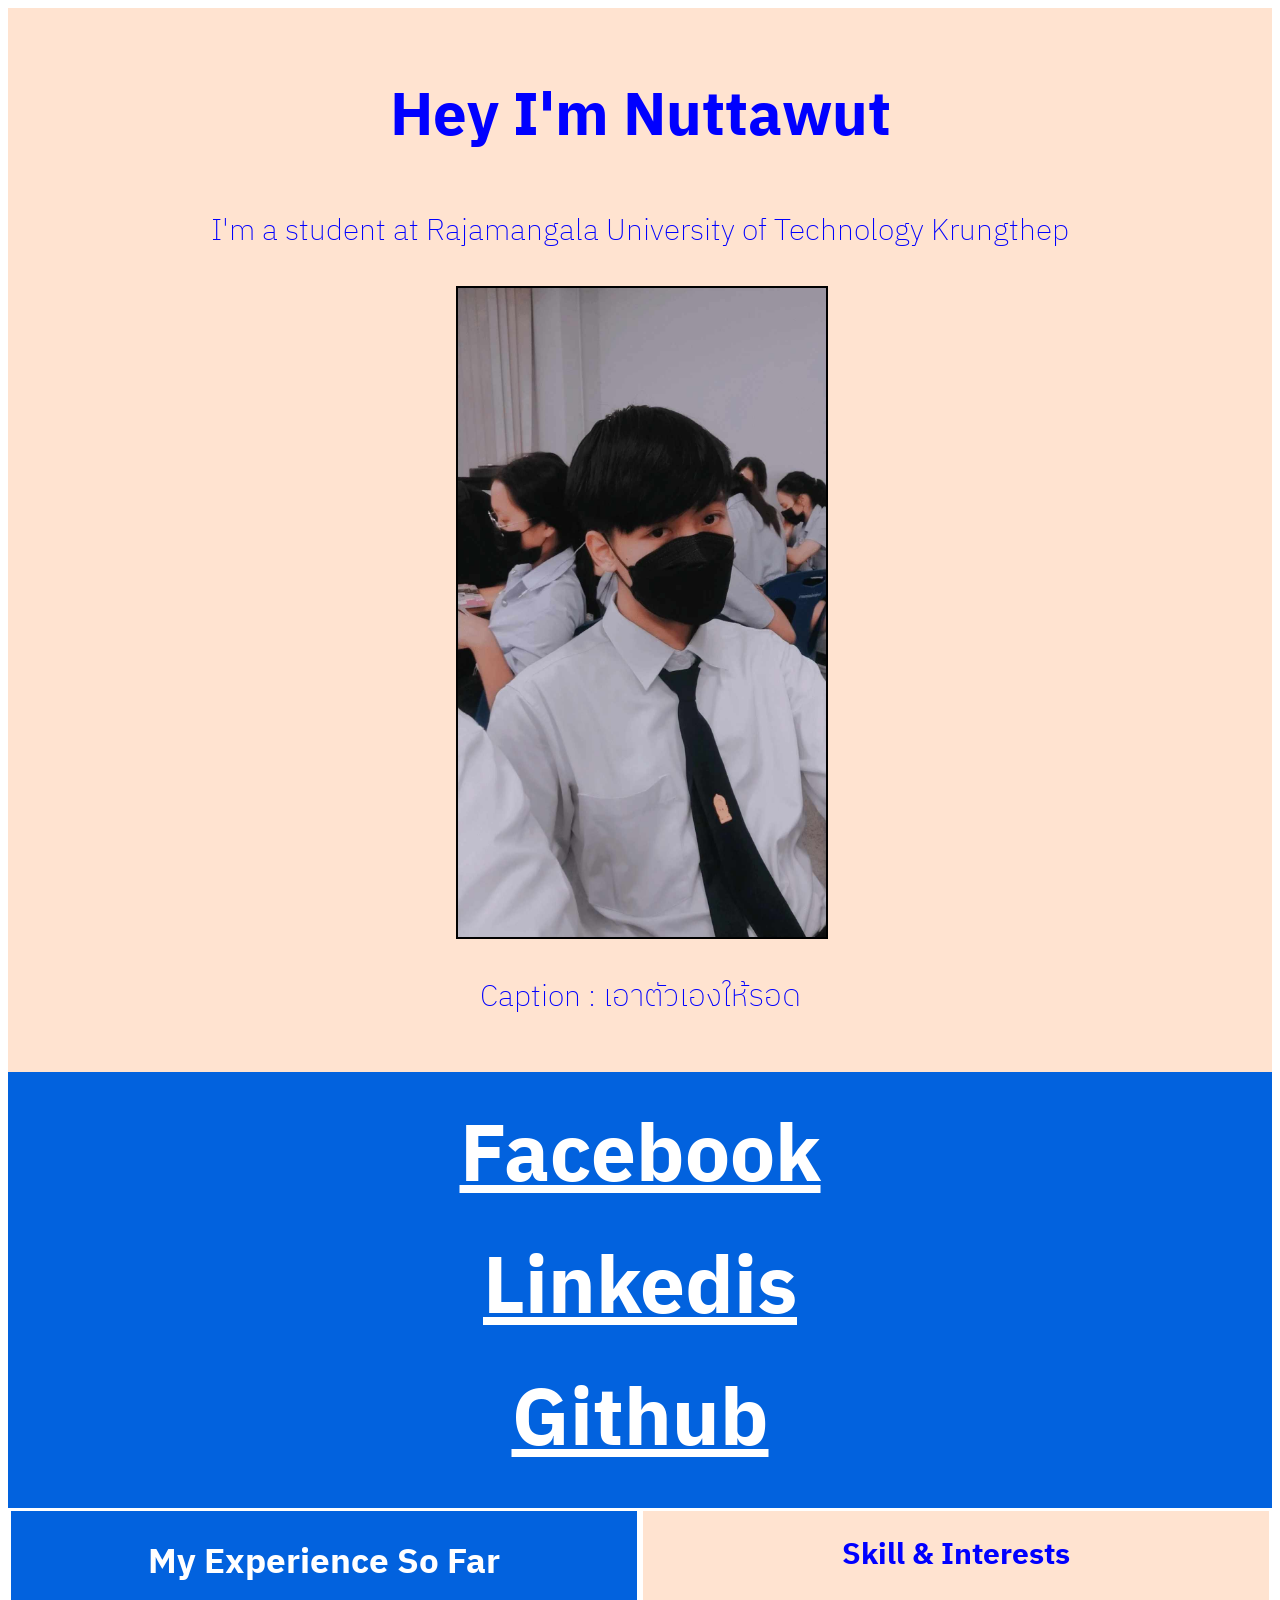
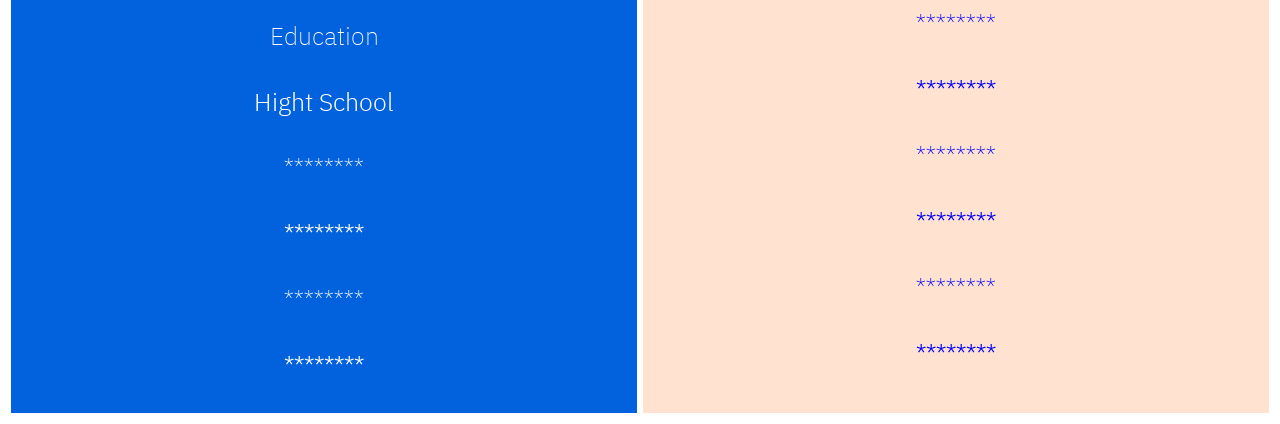
==== week3/my-profile/index.html @ 2304c5cf "myProfile-week3" ====
<!DOCTYPE html>
<html>

<head>
    <title>My Profile</title>
    <link rel="stylesheet" href="style.css">
    <link rel="preconnect" href="https://fonts.googleapis.com">
    <link rel="preconnect" href="https://fonts.gstatic.com" crossorigin>
    <link
        href="https://fonts.googleapis.com/css2?family=IBM+Plex+Sans+Thai:wght@100;200;300;400;500;600;700&family=Itim&display=swap"
        rel="stylesheet">
</head>

<body>
    <!--section 1-->
    <div class="section1-box">
        <h1 class="section1-name ibm-plex-sans-thai-bold">Hey I'm Nuttawut</h1>
        <p class="section1-meta-data ibm-plex-sans-thai-extralight">I'm a student at Rajamangala University of
            Technology Krungthep</p>
        <img class="section1-profile-img"
            src="/week3/my-profile/img/354312477_1226766154670266_3662841868043926606_n.jpg" alt="Profile-img">
        <p class="section1-caption ibm-plex-sans-thai-extralight">Caption : เอาตัวเองให้รอด</p>
    </div>

    <!--section 2-->
    <div class="section2-box">
        <a href="https://web.facebook.com/nath.wut.hi.chay.vththi"
            class="section2-contact-link ibm-plex-sans-thai-bold">Facebook<br></a>
        <a href="https://discord.gg/NpyFuE3y" class="section2-contact-link ibm-plex-sans-thai-bold">Linkedis<br></a>
        <a href="https://github.com/Nusuno" class="section2-contact-link ibm-plex-sans-thai-bold">Github<br></a>
    </div>

    <!--section 3-->
    <div class="section3-box">
        <div class="section3-box-A">
            <h1 class="section3-title-A ibm-plex-sans-thai-bold">My Experience So Far</h1>
            <p class="section3-subText-A-1 ibm-plex-sans-thai-extralight">Education</p>
            <p style="font-weight: 300;" class="section3-subText-A-2 ibm-plex-sans-thai-bold">Hight School</p>
            <p class="section3-subText-A-1 ibm-plex-sans-thai-extralight">********</p>
            <p style="font-weight: 300;" class="section3-subText-A-2 ibm-plex-sans-thai-bold">********</p>
            <p class="section3-subText-A-1 ibm-plex-sans-thai-extralight">********</p>
            <p style="font-weight: 300;" class="section3-subText-A-2 ibm-plex-sans-thai-bold">********</p>
        </div>

        <div class="section3-box-B">
            <h1 class="section3-title-B ibm-plex-sans-thai-bold">Skill & Interests</h1>
            <p class="section3-subText-B-1 ibm-plex-sans-thai-extralight">********</p>
            <p style="font-weight: 300;" class="section3-subText-B-2 ibm-plex-sans-thai-bold">********</p>
            <p class="section3-subText-B-1 ibm-plex-sans-thai-extralight">********</p>
            <p style="font-weight: 300;" class="section3-subText-B-2 ibm-plex-sans-thai-bold">********</p>
            <p class="section3-subText-B-1 ibm-plex-sans-thai-extralight">********</p>
            <p style="font-weight: 300;" class="section3-subText-B-2 ibm-plex-sans-thai-bold">********</p>
        </div>
    </div>
    <script src="script.js"></script>
</body>

</html>
---- week3/my-profile/style.css ----
/**font**/
.ibm-plex-sans-thai-thin {
    font-family: "IBM Plex Sans Thai", sans-serif;
    font-weight: 100;
    font-style: normal;
}

.ibm-plex-sans-thai-extralight {
    font-family: "IBM Plex Sans Thai", sans-serif;
    font-weight: 200;
    font-style: normal;
}

.ibm-plex-sans-thai-light {
    font-family: "IBM Plex Sans Thai", sans-serif;
    font-weight: 300;
    font-style: normal;
}

.ibm-plex-sans-thai-regular {
    font-family: "IBM Plex Sans Thai", sans-serif;
    font-weight: 400;
    font-style: normal;
}

.ibm-plex-sans-thai-medium {
    font-family: "IBM Plex Sans Thai", sans-serif;
    font-weight: 500;
    font-style: normal;
}

.ibm-plex-sans-thai-semibold {
    font-family: "IBM Plex Sans Thai", sans-serif;
    font-weight: 600;
    font-style: normal;
}

.ibm-plex-sans-thai-bold {
    font-family: "IBM Plex Sans Thai", sans-serif;
    font-weight: 700;
    font-style: normal;
}




.section1-box {
    background-color: rgb(255, 227, 208);
    padding: 20px;
}

.section1-name {
    text-align: center;
    color: blue;
    font-size: 60px;
}

.section1-meta-data {
    text-align: center;
    color: blue;
    font-size: 30px;
}

.section1-profile-img {
    width: 30%;
    margin-left: 35%;
    border: solid 2px black
}

.section1-caption {
    text-align: center;
    color: blue;
    font-size: 30px;
}

.section2-box {
    background-color: rgb(2, 98, 222);
    padding: 20px;
    display: flex;
    justify-content: space-around;
    flex-direction: column;
    align-items: center;
}

.section2-contact-link {
    color: white;
    font-size: 80px;
}

.section3-box {
    display: flex;
    justify-content: center;
}

.section3-box-A {
    background-color: rgb(2, 98, 222);
    text-align: center;
    width: 100%;
    border: solid 3.5px white
}

.section3-box-B {
    background-color: rgb(255, 227, 208);
    text-align: center;
    width: 100%;
    border: solid 3.5px white
}

.section3-title-A {
    color: white;
    font-size: 35px;
}

.section3-subText-A-1 {
    color: white;
    font-size: 25px;
}

.section3-subText-A-2 {
    color: white;
    font-size: 25px;

}

.section3-title-B {
    color: blue;
    font-size: 30px;
}

.section3-subText-B-1 {
    color: blue;
    font-size: 25px;
}

.section3-subText-B-2 {
    color: blue;
    font-size: 25px;
}
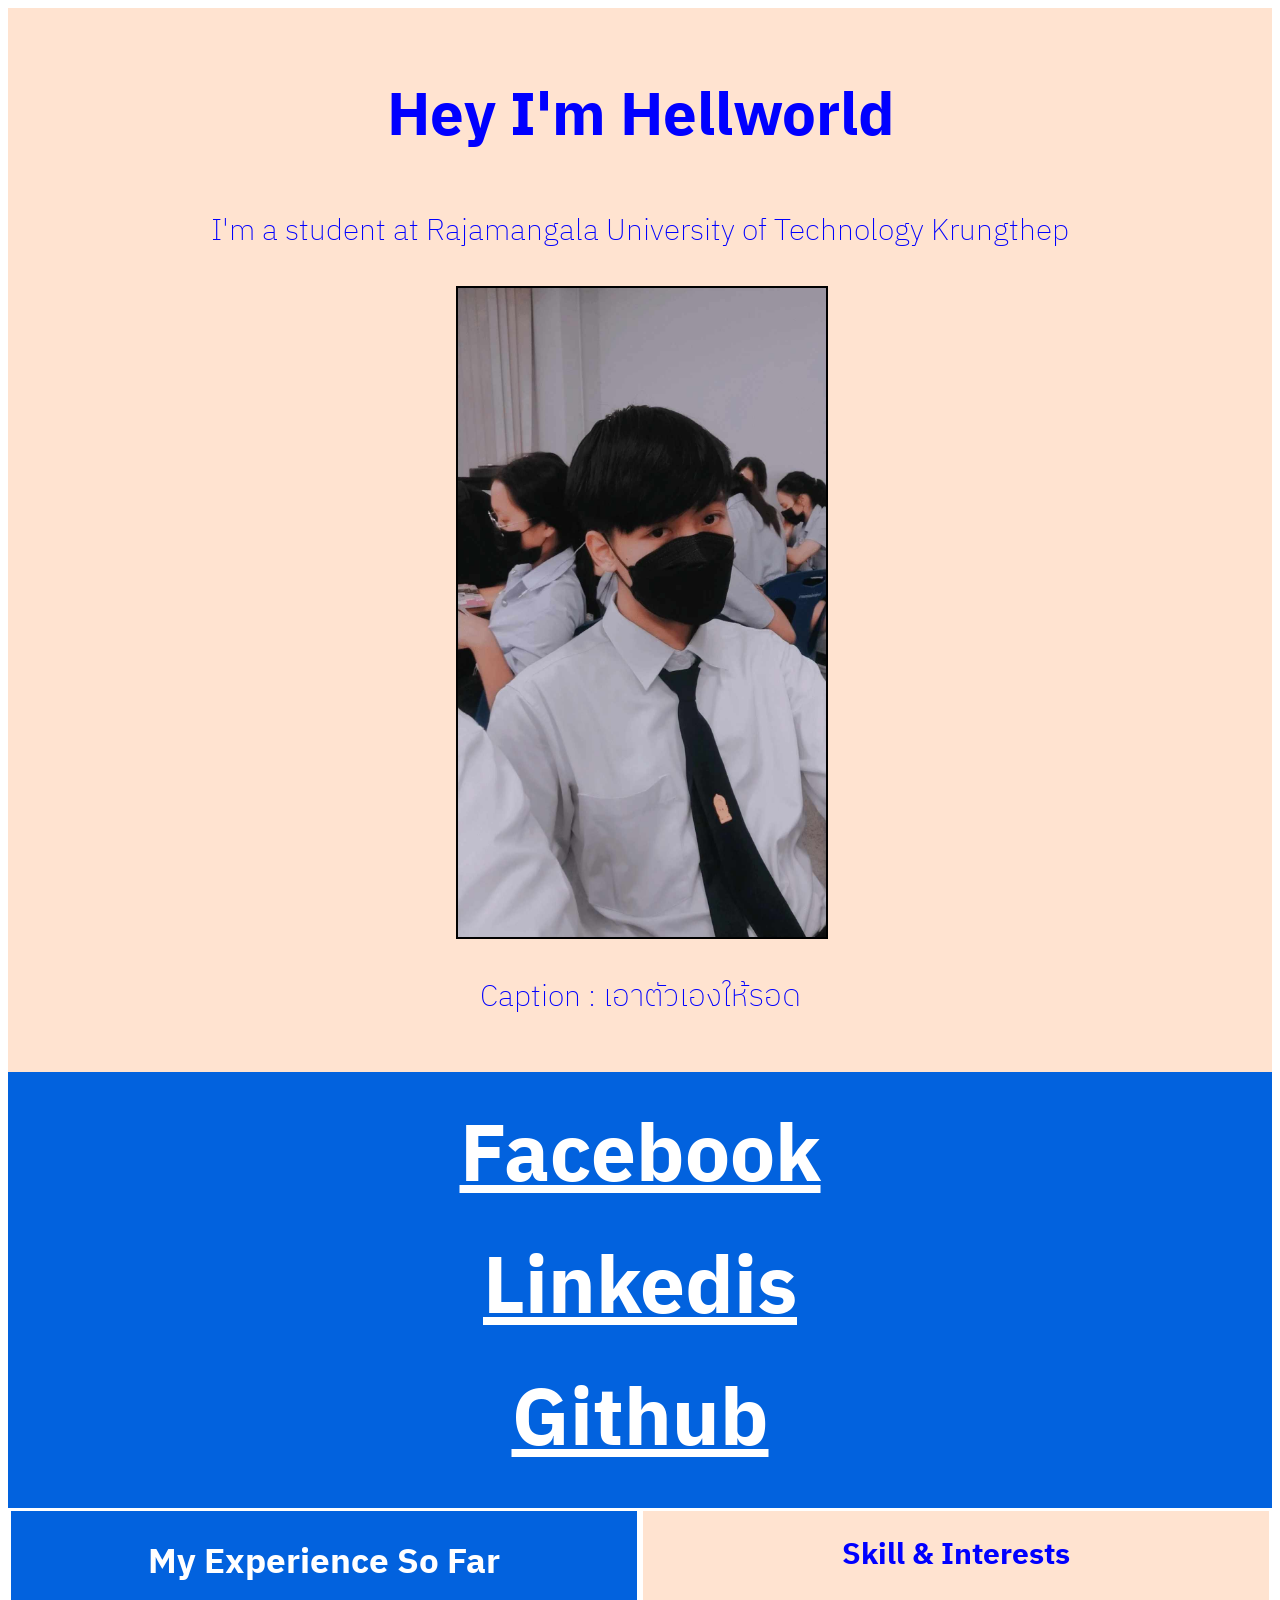
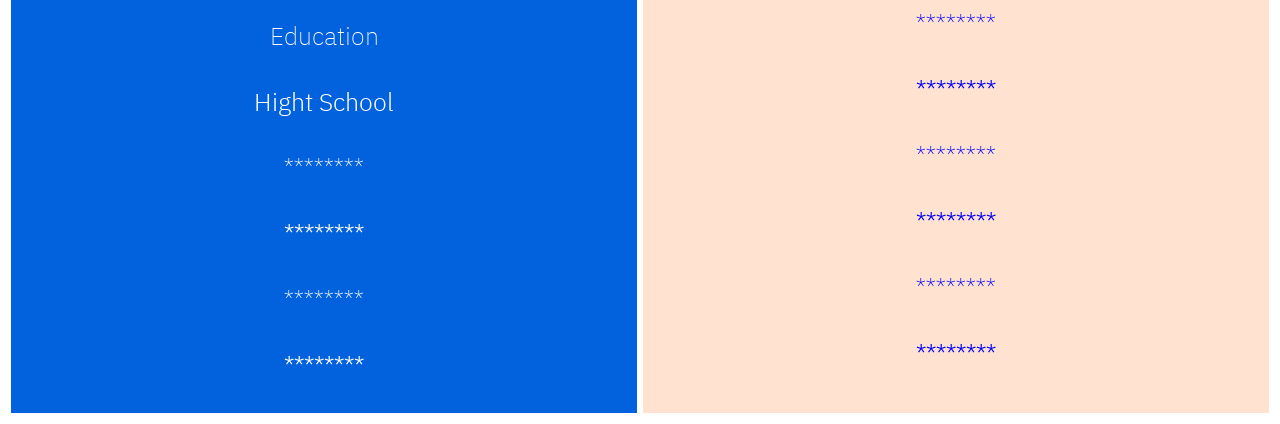
==== commit 8733c1c0: "test" ====
--- a/week3/my-profile/index.html
+++ b/week3/my-profile/index.html
@@ -2,7 +2,7 @@
 <html>
 
 <head>
-    <title>My Profile</title>
+    <title>My Hellworld</title>
     <link rel="stylesheet" href="style.css">
     <link rel="preconnect" href="https://fonts.googleapis.com">
     <link rel="preconnect" href="https://fonts.gstatic.com" crossorigin>
@@ -14,7 +14,7 @@
 <body>
     <!--section 1-->
     <div class="section1-box">
-        <h1 class="section1-name ibm-plex-sans-thai-bold">Hey I'm Nuttawut</h1>
+        <h1 class="section1-name ibm-plex-sans-thai-bold">Hey I'm Hellworld</h1>
         <p class="section1-meta-data ibm-plex-sans-thai-extralight">I'm a student at Rajamangala University of
             Technology Krungthep</p>
         <img class="section1-profile-img"
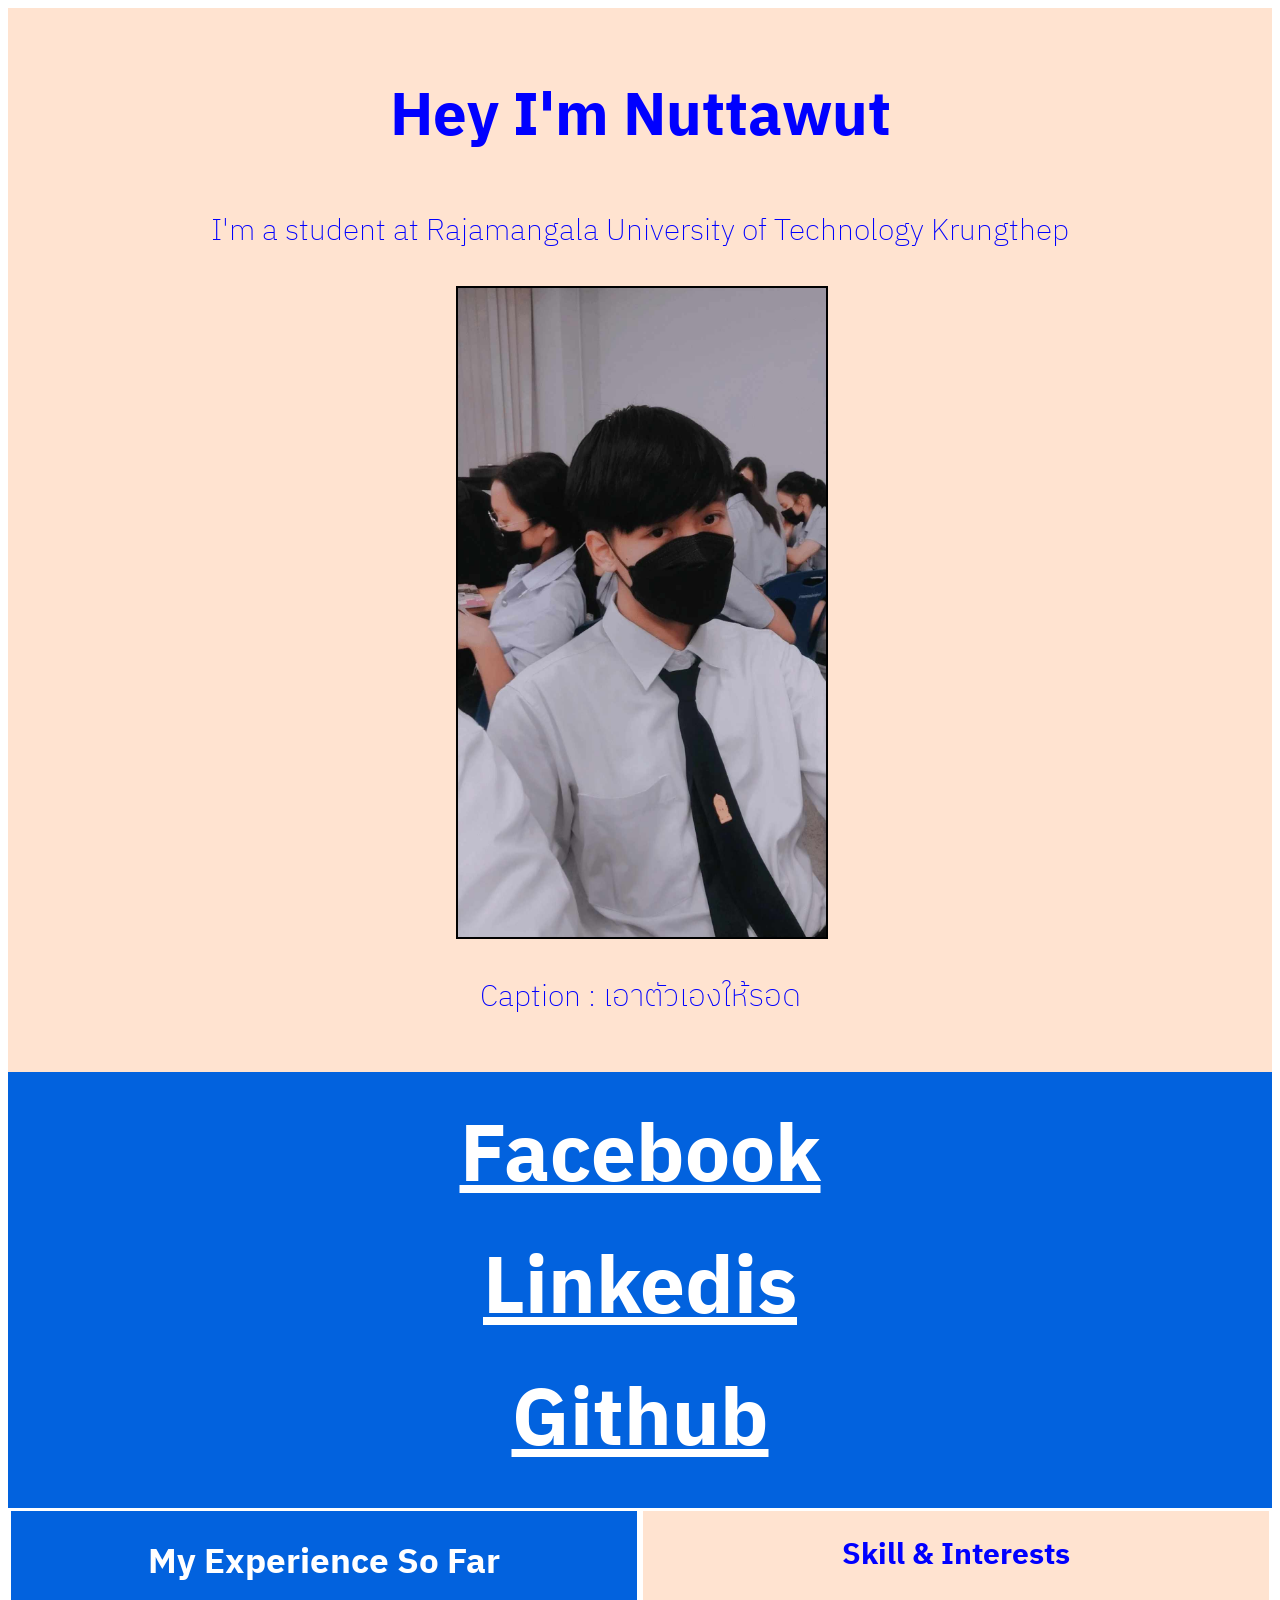
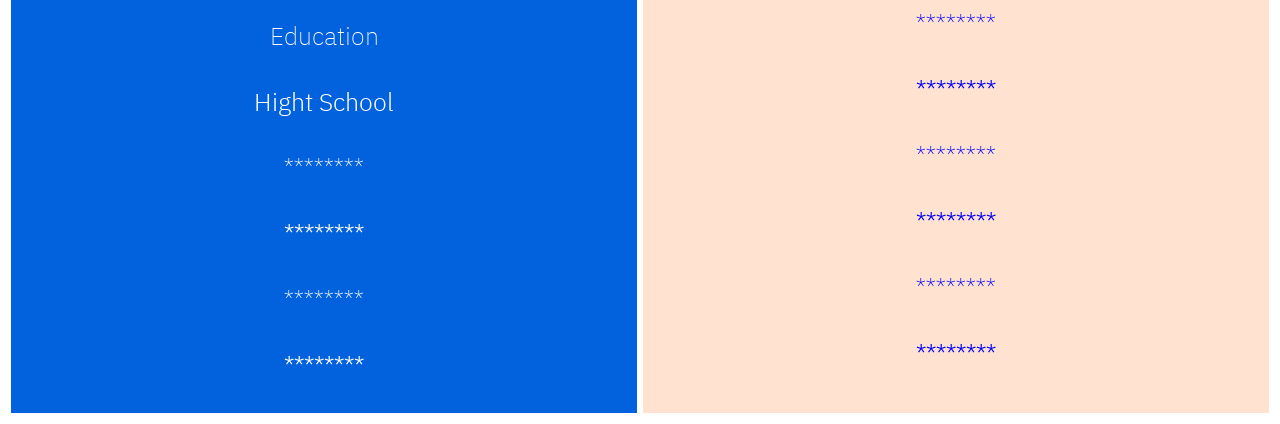
==== commit 6516bc01: "update" ====
--- a/week3/my-profile/index.html
+++ b/week3/my-profile/index.html
@@ -14,11 +14,11 @@
 <body>
     <!--section 1-->
     <div class="section1-box">
-        <h1 class="section1-name ibm-plex-sans-thai-bold">Hey I'm Hellworld</h1>
+        <h1 class="section1-name ibm-plex-sans-thai-bold">Hey I'm Nuttawut</h1>
         <p class="section1-meta-data ibm-plex-sans-thai-extralight">I'm a student at Rajamangala University of
             Technology Krungthep</p>
         <img class="section1-profile-img"
-            src="/week3/my-profile/img/354312477_1226766154670266_3662841868043926606_n.jpg" alt="Profile-img">
+            src="/week3/my-profile/354312477_1226766154670266_3662841868043926606_n.jpg" alt="Profile-img">
         <p class="section1-caption ibm-plex-sans-thai-extralight">Caption : เอาตัวเองให้รอด</p>
     </div>
 
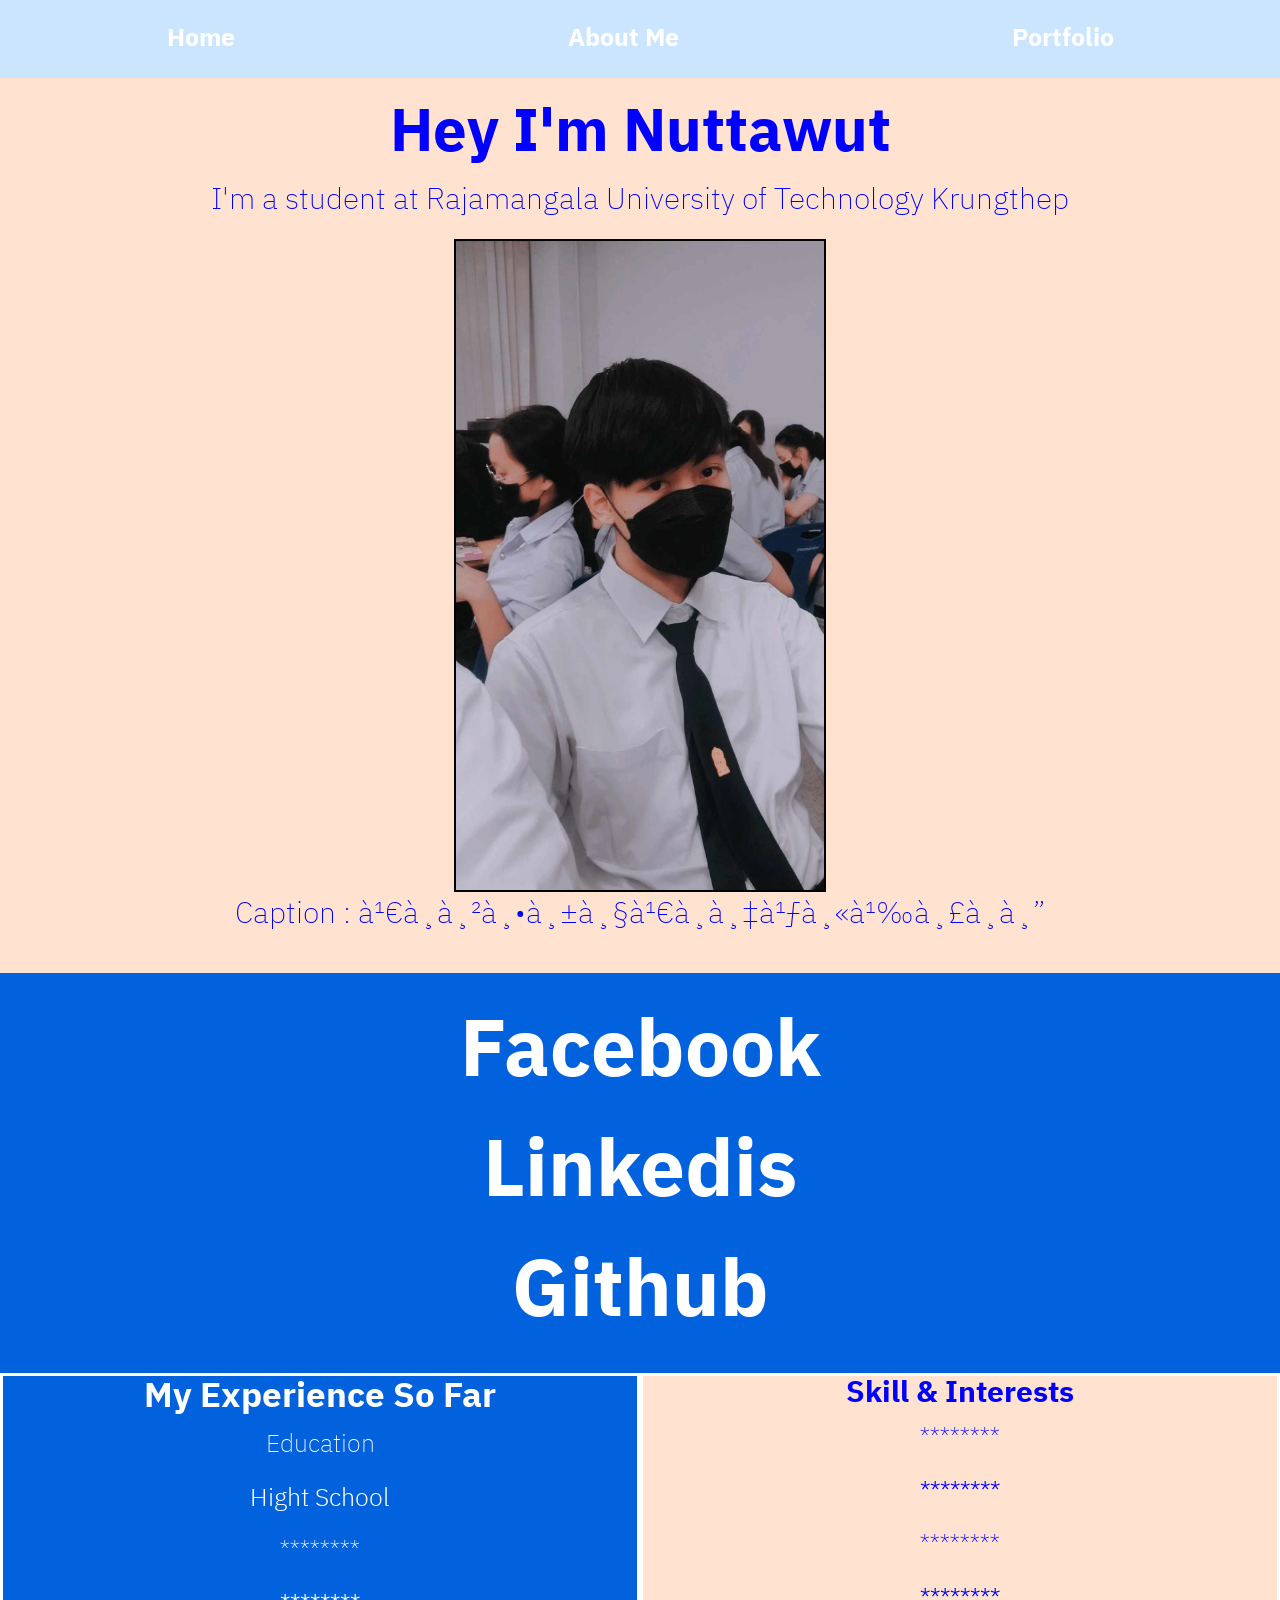
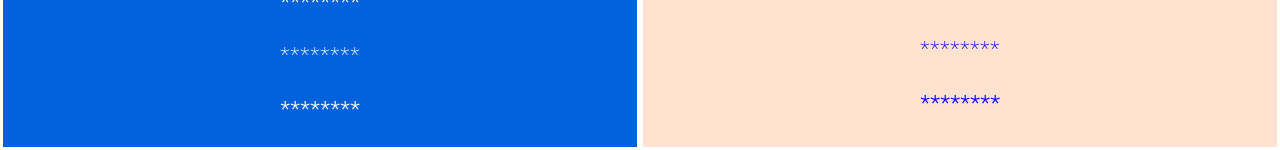
==== commit 82fbe3e8: "update-more-page" ====
--- a/week3/my-profile/index.html
+++ b/week3/my-profile/index.html
@@ -2,7 +2,9 @@
 <html>
 
 <head>
-    <title>My Hellworld</title>
+    <title>My Profile</title>
+    <link rel="stylesheet" href="https://cdn.jsdelivr.net/npm/bootstrap@4.6.2/dist/css/bootstrap.min.css"
+        integrity="sha384-xOolHFLEh07PJGoPkLv1IbcEPTNtaed2xpHsD9ESMhqIYd0nLMwNLD69Npy4HI+N" crossorigin="anonymous">
     <link rel="stylesheet" href="style.css">
     <link rel="preconnect" href="https://fonts.googleapis.com">
     <link rel="preconnect" href="https://fonts.gstatic.com" crossorigin>
@@ -12,13 +14,19 @@
 </head>
 
 <body>
+    <!--menu-->
+    <div class="menu-section">
+        <a href="/week3/my-profile/index.html" class="menu-item ibm-plex-sans-thai-bold">Home</a>
+        <a href="/week3/my-profile/about-me.html" class="menu-item ibm-plex-sans-thai-bold">About Me</a>
+        <a href="/week3/my-profile/portfolio.html" class="menu-item ibm-plex-sans-thai-bold">Portfolio</a>
+    </div>
+
     <!--section 1-->
     <div class="section1-box">
         <h1 class="section1-name ibm-plex-sans-thai-bold">Hey I'm Nuttawut</h1>
         <p class="section1-meta-data ibm-plex-sans-thai-extralight">I'm a student at Rajamangala University of
             Technology Krungthep</p>
-        <img class="section1-profile-img"
-            src="/week3/my-profile/354312477_1226766154670266_3662841868043926606_n.jpg" alt="Profile-img">
+        <img class="section1-profile-img" src="354312477_1226766154670266_3662841868043926606_n.jpg" alt="Profile-img">
         <p class="section1-caption ibm-plex-sans-thai-extralight">Caption : เอาตัวเองให้รอด</p>
     </div>
 
@@ -52,7 +60,13 @@
             <p style="font-weight: 300;" class="section3-subText-B-2 ibm-plex-sans-thai-bold">********</p>
         </div>
     </div>
-    <script src="script.js"></script>
+    <script src="main.js"></script>
+    <script src="https://cdn.jsdelivr.net/npm/jquery@3.5.1/dist/jquery.slim.min.js"
+        integrity="sha384-DfXdz2htPH0lsSSs5nCTpuj/zy4C+OGpamoFVy38MVBnE+IbbVYUew+OrCXaRkfj"
+        crossorigin="anonymous"></script>
+    <script src="https://cdn.jsdelivr.net/npm/bootstrap@4.6.2/dist/js/bootstrap.bundle.min.js"
+        integrity="sha384-Fy6S3B9q64WdZWQUiU+q4/2Lc9npb8tCaSX9FK7E8HnRr0Jz8D6OP9dO5Vg3Q9ct"
+        crossorigin="anonymous"></script>
 </body>
 
 </html>
--- a/week3/my-profile/style.css
+++ b/week3/my-profile/style.css
@@ -40,9 +40,6 @@
     font-weight: 700;
     font-style: normal;
 }
-
-
-
 
 .section1-box {
     background-color: rgb(255, 227, 208);
@@ -135,4 +132,35 @@
 .section3-subText-B-2 {
     color: blue;
     font-size: 25px;
+}
+
+.menu-section {
+    display: flex;
+    justify-content: space-around;
+    background-color: #cce5ff;
+}
+
+.menu-item {
+    display: flex;
+    justify-content: space-around;
+    color: white;
+    font-size: 25px;
+    padding: 20px;
+}
+
+.about-me-box {
+    background-color: rgb(255, 227, 208);
+    padding: 20px;
+}
+
+.about-me-sub-box {
+    border-radius: 20%;
+    background-color: white;
+    width: 50%;
+    text-align: center;
+    margin-left: 25%;
+    display: flex;
+    justify-content: center;
+    flex-direction: column;
+    font-size: 50px;
 }
